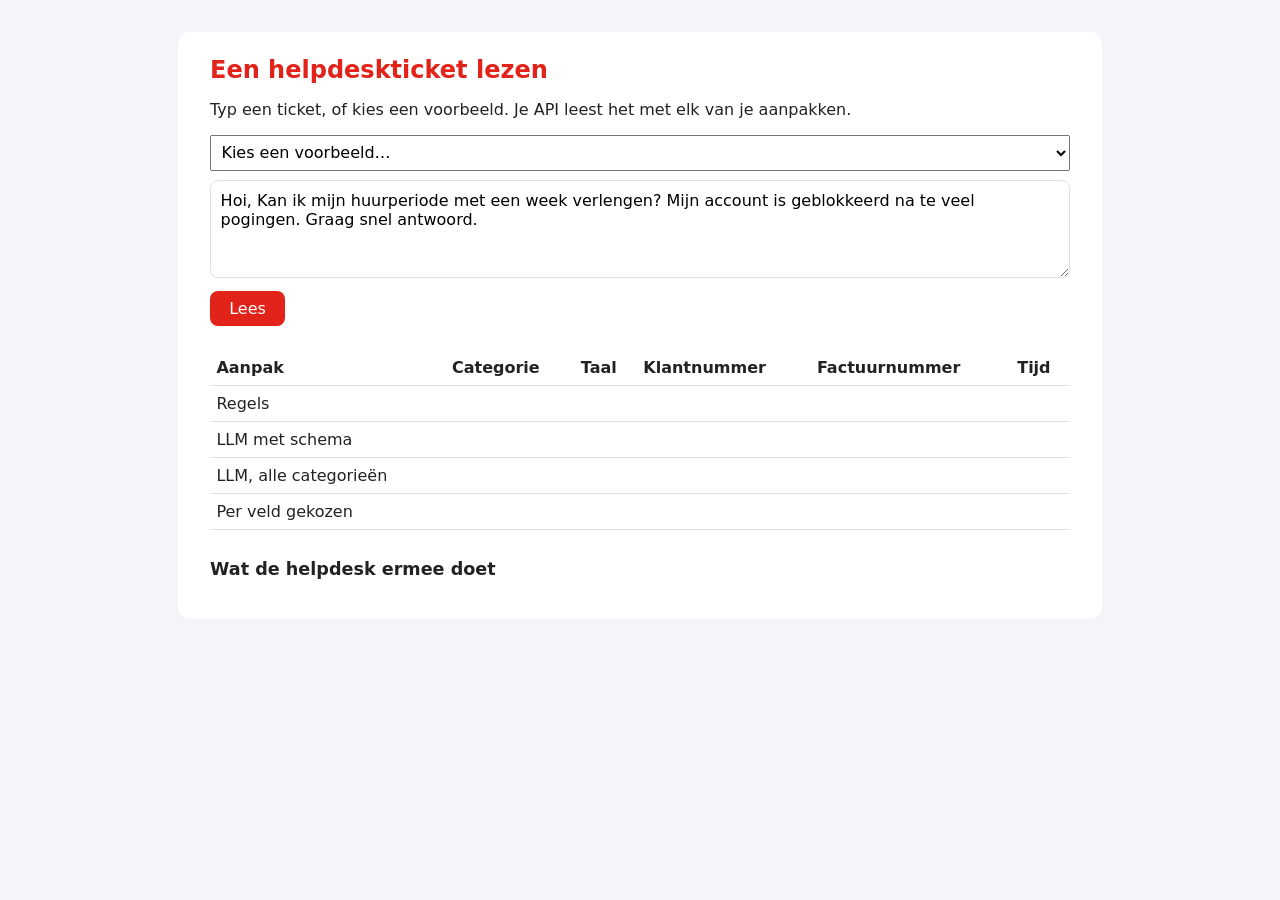
==== labo-2/web/index.html @ e2cc5d9c "Merge remote-tracking branch 'upstream/main'" ====
<!doctype html>
<html lang="nl">
<head>
  <meta charset="utf-8">
  <meta name="viewport" content="width=device-width, initial-scale=1">
  <title>Labo 2: een helpdeskticket lezen</title>
  <link rel="icon" href="data:,">
  <link rel="stylesheet" href="style.css">
</head>
<body>
  <main>
    <h1>Een helpdeskticket lezen</h1>
    <p>Typ een ticket, of kies een voorbeeld. Je API leest het met elk van je aanpakken.</p>

    <select id="voorbeelden">
      <option value="">Kies een voorbeeld…</option>
      <option>Hoi, Kan ik mijn huurperiode met een week verlengen? Mijn account is geblokkeerd na te veel pogingen. Graag snel antwoord.</option>
      <option>Mon compte est bloqué. Mon numéro client est K19407. Merci d'avance.</option>
      <option>Bonjour, J'ai reçu un rappel de paiement alors que j'ai déjà payé. Facture F2026-8227. Cordialement,</option>
      <option>Er ontbreekt een onderdeel in het pakket, de lader zat er niet bij. Bestelnummer VB914069. Alvast bedankt.</option>
    </select>

    <form id="formulier">
      <textarea id="tekst" rows="4" required>Hoi, Kan ik mijn huurperiode met een week verlengen? Mijn account is geblokkeerd na te veel pogingen. Graag snel antwoord.</textarea>
      <button>Lees</button>
    </form>

    <table>
      <thead><tr><th>Aanpak</th><th>Categorie</th><th>Taal</th><th>Klantnummer</th><th>Factuurnummer</th><th>Tijd</th></tr></thead>
      <tbody>
        <tr data-aanpak="regels"><td>Regels</td><td class="categorie"></td><td class="taal"></td><td class="klantnummer"></td><td class="factuurnummer"></td><td class="tijd"></td></tr>
        <tr data-aanpak="schema"><td>LLM met schema</td><td class="categorie"></td><td class="taal"></td><td class="klantnummer"></td><td class="factuurnummer"></td><td class="tijd"></td></tr>
        <tr data-aanpak="meerdere"><td>LLM, alle categorieën</td><td class="categorie"></td><td class="taal"></td><td class="klantnummer"></td><td class="factuurnummer"></td><td class="tijd"></td></tr>
        <tr data-aanpak="ticket"><td>Per veld gekozen</td><td class="categorie"></td><td class="taal"></td><td class="klantnummer"></td><td class="factuurnummer"></td><td class="tijd"></td></tr>
      </tbody>
    </table>

    <h2>Wat de helpdesk ermee doet</h2>
    <ul id="acties"></ul>
  </main>
  <script type="module" src="app.js"></script>
</body>
</html>
---- labo-2/web/style.css ----
body { font-family: system-ui, sans-serif; margin: 0; background: #f3f5f8; color: #222; }
main { max-width: 860px; margin: 2rem auto; padding: 1.5rem 2rem; background: white; border-radius: 12px; }
h1 { font-size: 1.5rem; color: #e2231a; margin-top: 0; }
h2 { font-size: 1.1rem; margin-top: 1.8rem; }
select { font: inherit; padding: 0.4rem; margin-bottom: 0.6rem; max-width: 100%; }
textarea { width: 100%; box-sizing: border-box; font: inherit; padding: 0.6rem; border: 1px solid #dde2e8; border-radius: 8px; }
button { margin-top: 0.6rem; font: inherit; padding: 0.5rem 1.2rem; border: none; border-radius: 8px; background: #e2231a; color: white; cursor: pointer; }
table { width: 100%; border-collapse: collapse; margin-top: 1.5rem; }
th, td { text-align: left; padding: 0.5rem 0.4rem; border-bottom: 1px solid #dde2e8; vertical-align: top; }
.tijd { color: #5f6b7a; white-space: nowrap; }
.onbekend { color: #8a5a00; }
#acties li { margin: 0.3rem 0; font-weight: 600; }
#acties li.bron { font-weight: normal; color: #5f6b7a; list-style: none; }
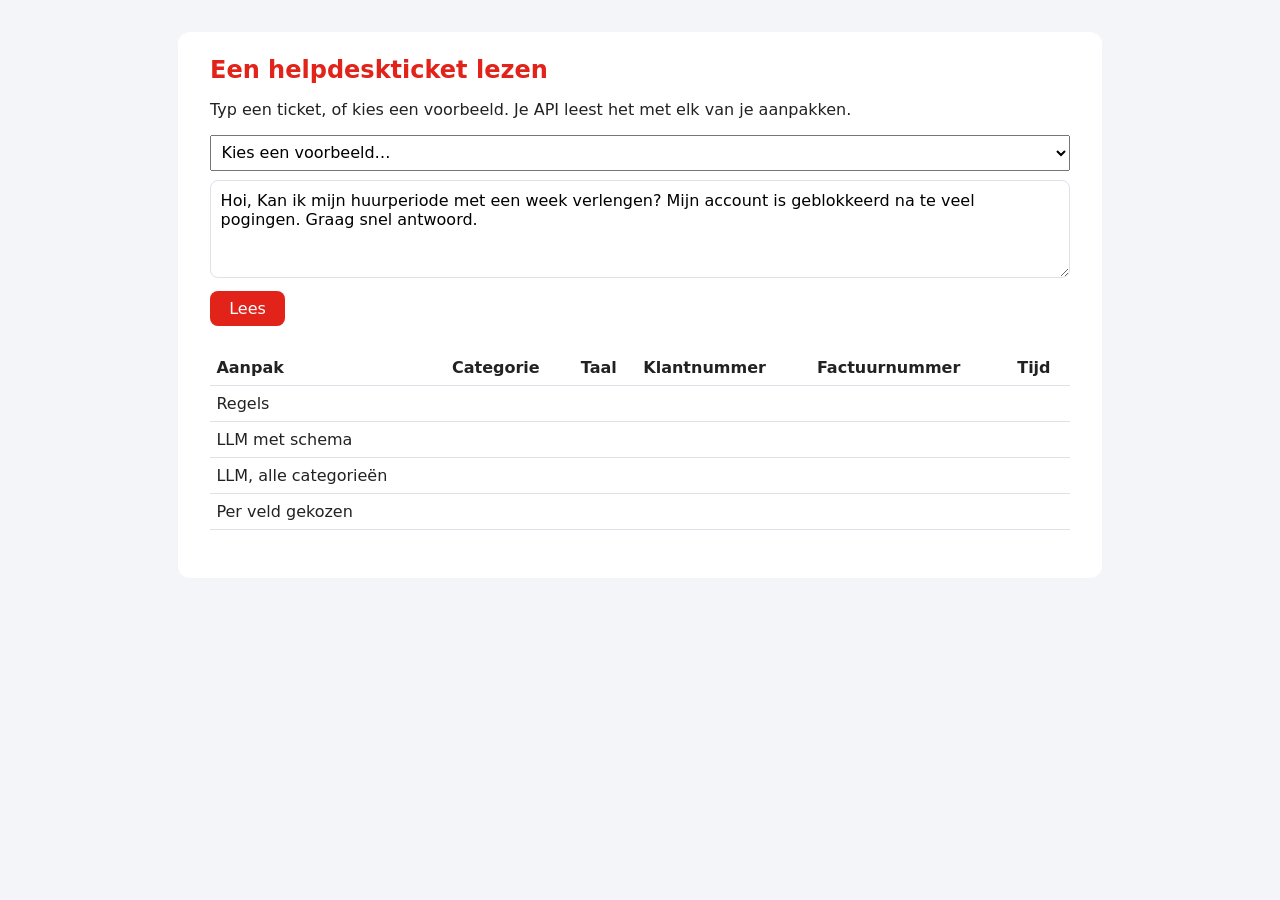
==== commit 4ca9176f: "Merge remote-tracking branch 'upstream/main'" ====
--- a/labo-2/web/index.html
+++ b/labo-2/web/index.html
@@ -35,8 +35,7 @@
       </tbody>
     </table>
 
-    <h2>Wat de helpdesk ermee doet</h2>
-    <ul id="acties"></ul>
+    <p id="uitkomst"></p>
   </main>
   <script type="module" src="app.js"></script>
 </body>
--- a/labo-2/web/style.css
+++ b/labo-2/web/style.css
@@ -9,5 +9,5 @@
 th, td { text-align: left; padding: 0.5rem 0.4rem; border-bottom: 1px solid #dde2e8; vertical-align: top; }
 .tijd { color: #5f6b7a; white-space: nowrap; }
 .onbekend { color: #8a5a00; }
-#acties li { margin: 0.3rem 0; font-weight: 600; }
-#acties li.bron { font-weight: normal; color: #5f6b7a; list-style: none; }
+#uitkomst { margin-top: 1.5rem; font-weight: 600; }
+#uitkomst .bron { font-weight: normal; color: #5f6b7a; }
